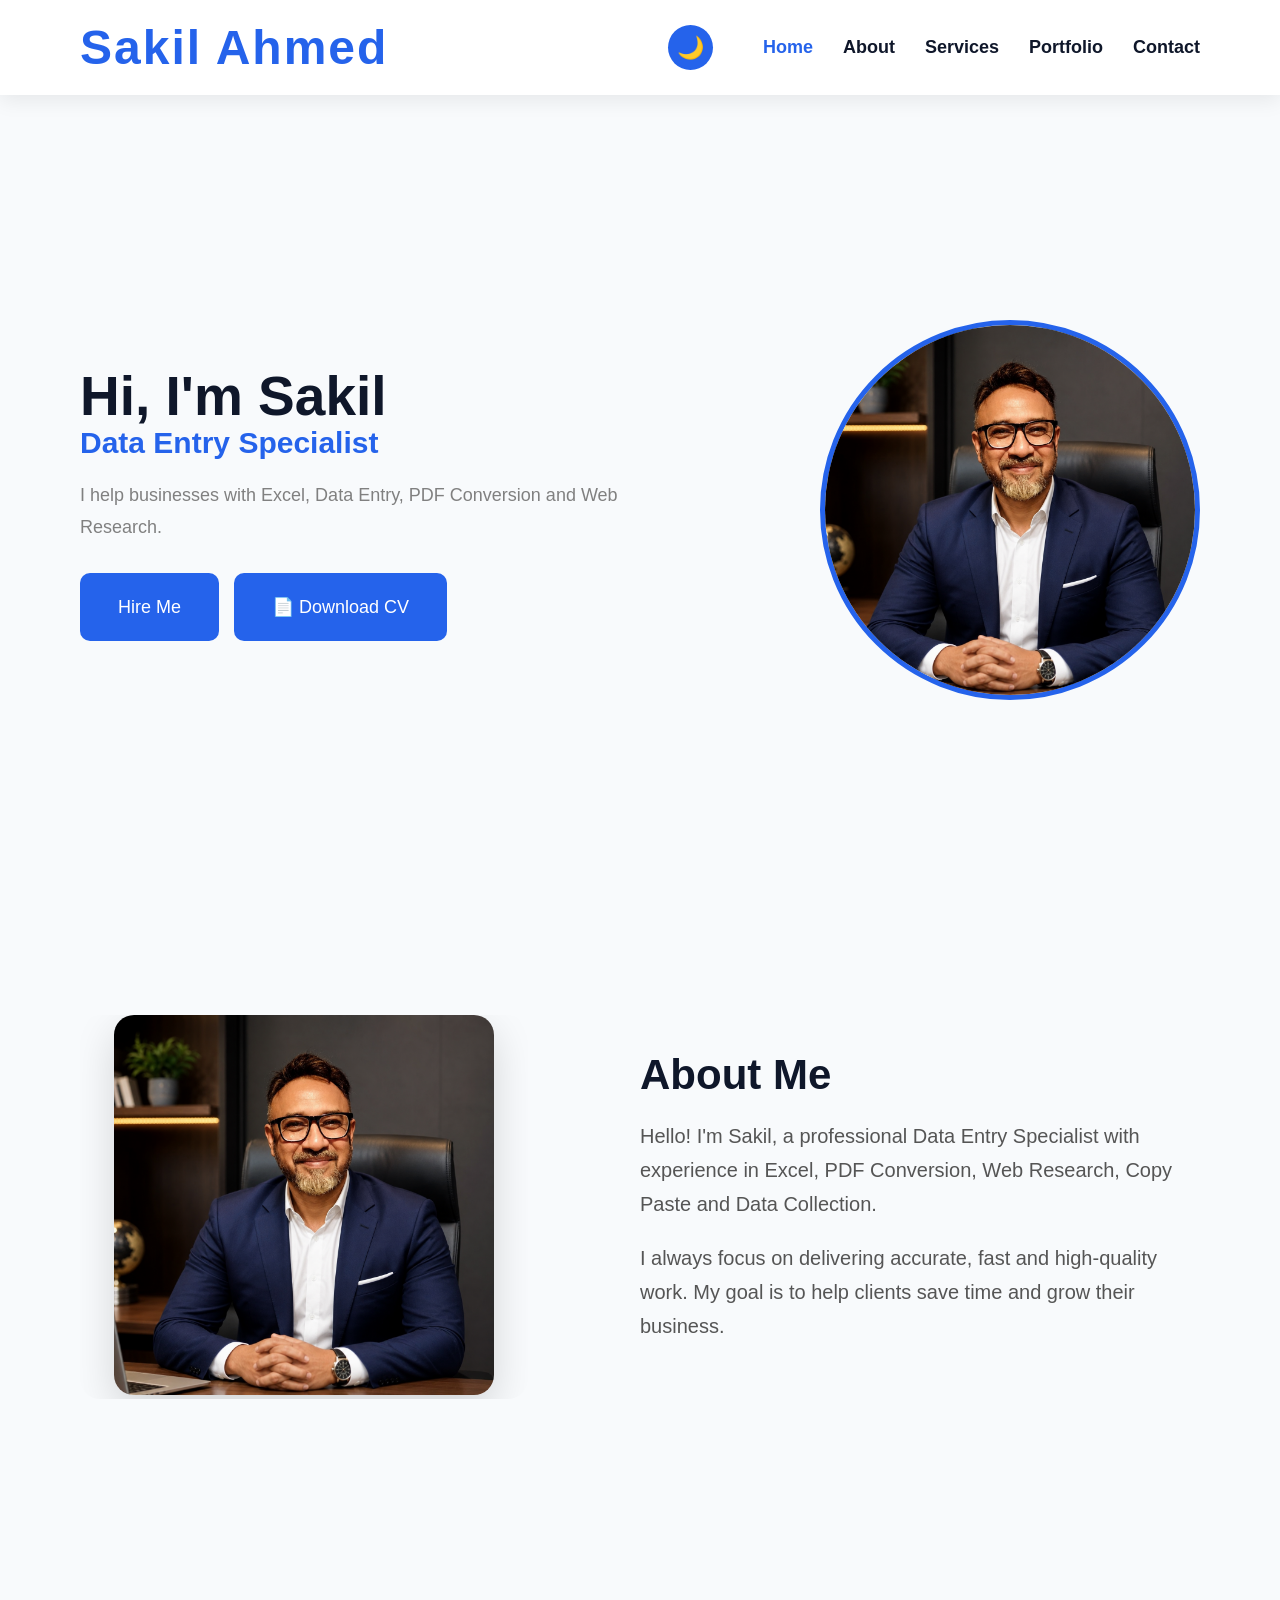
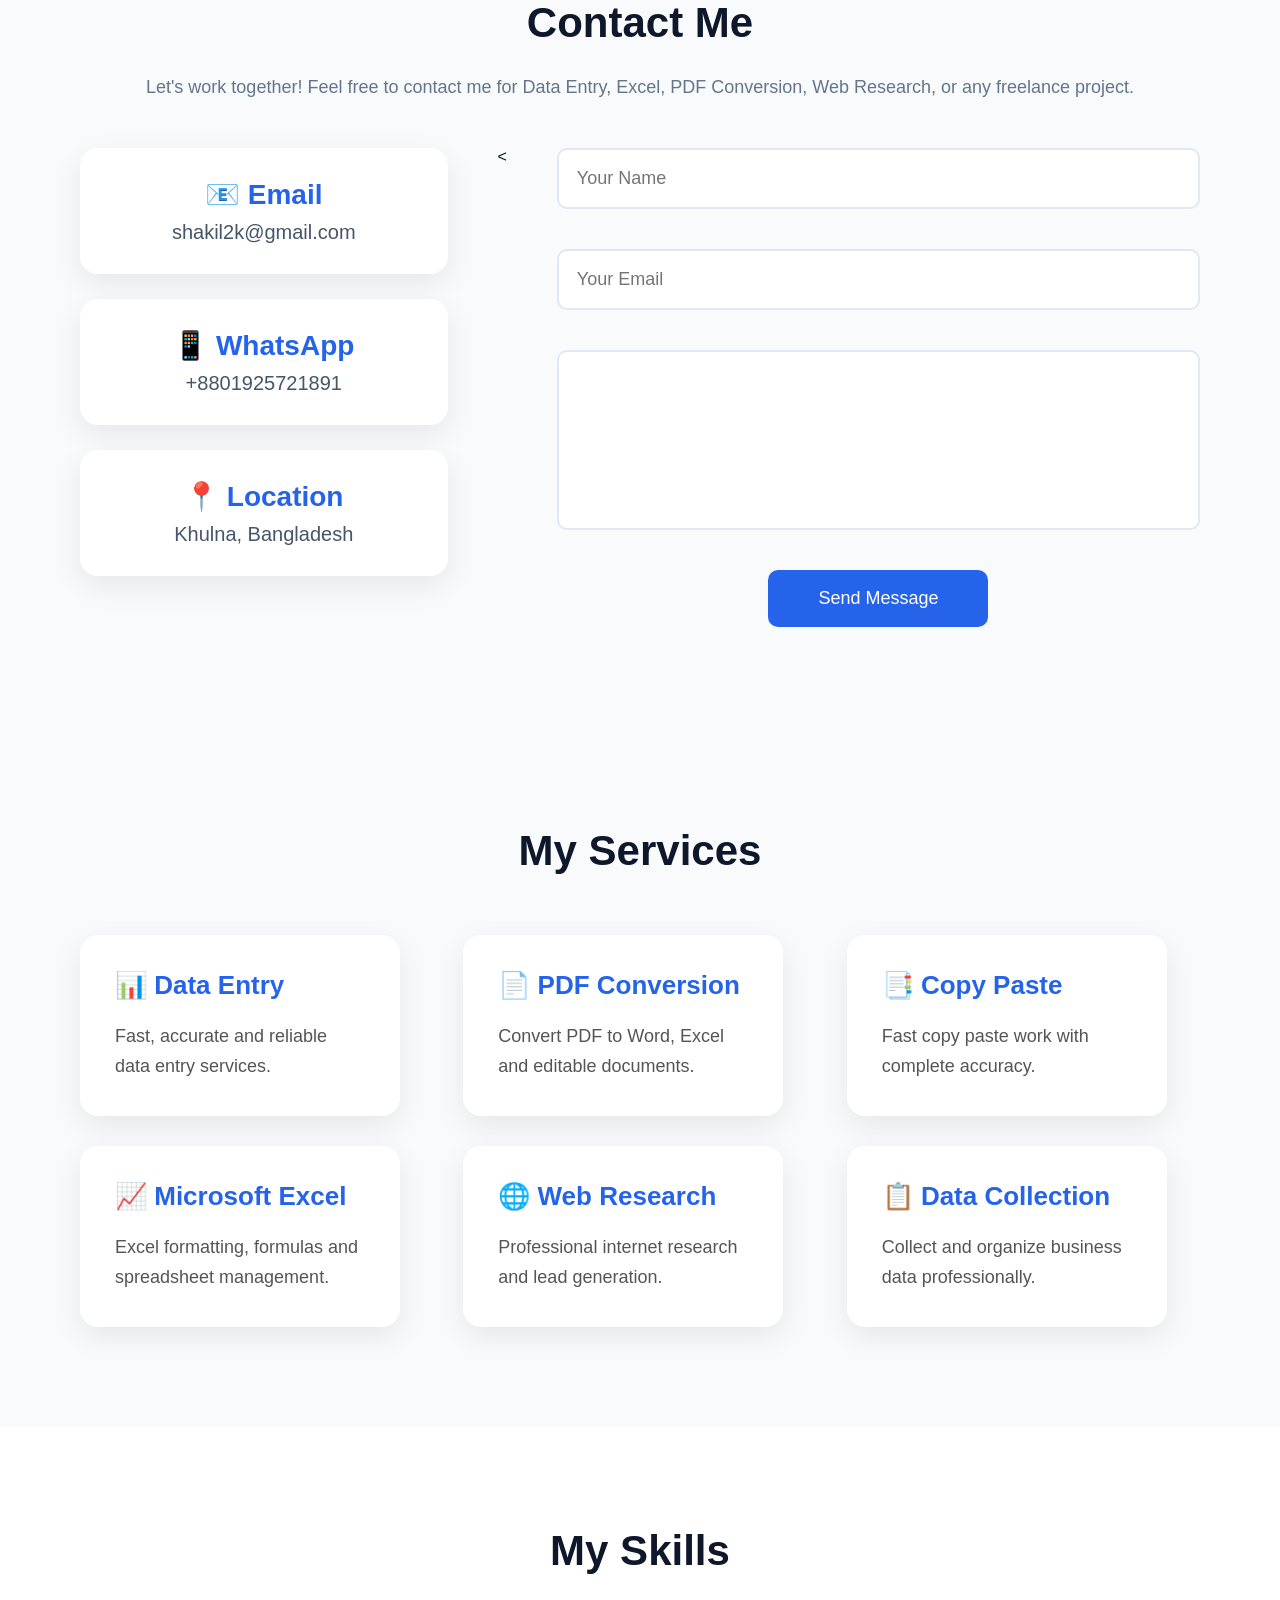
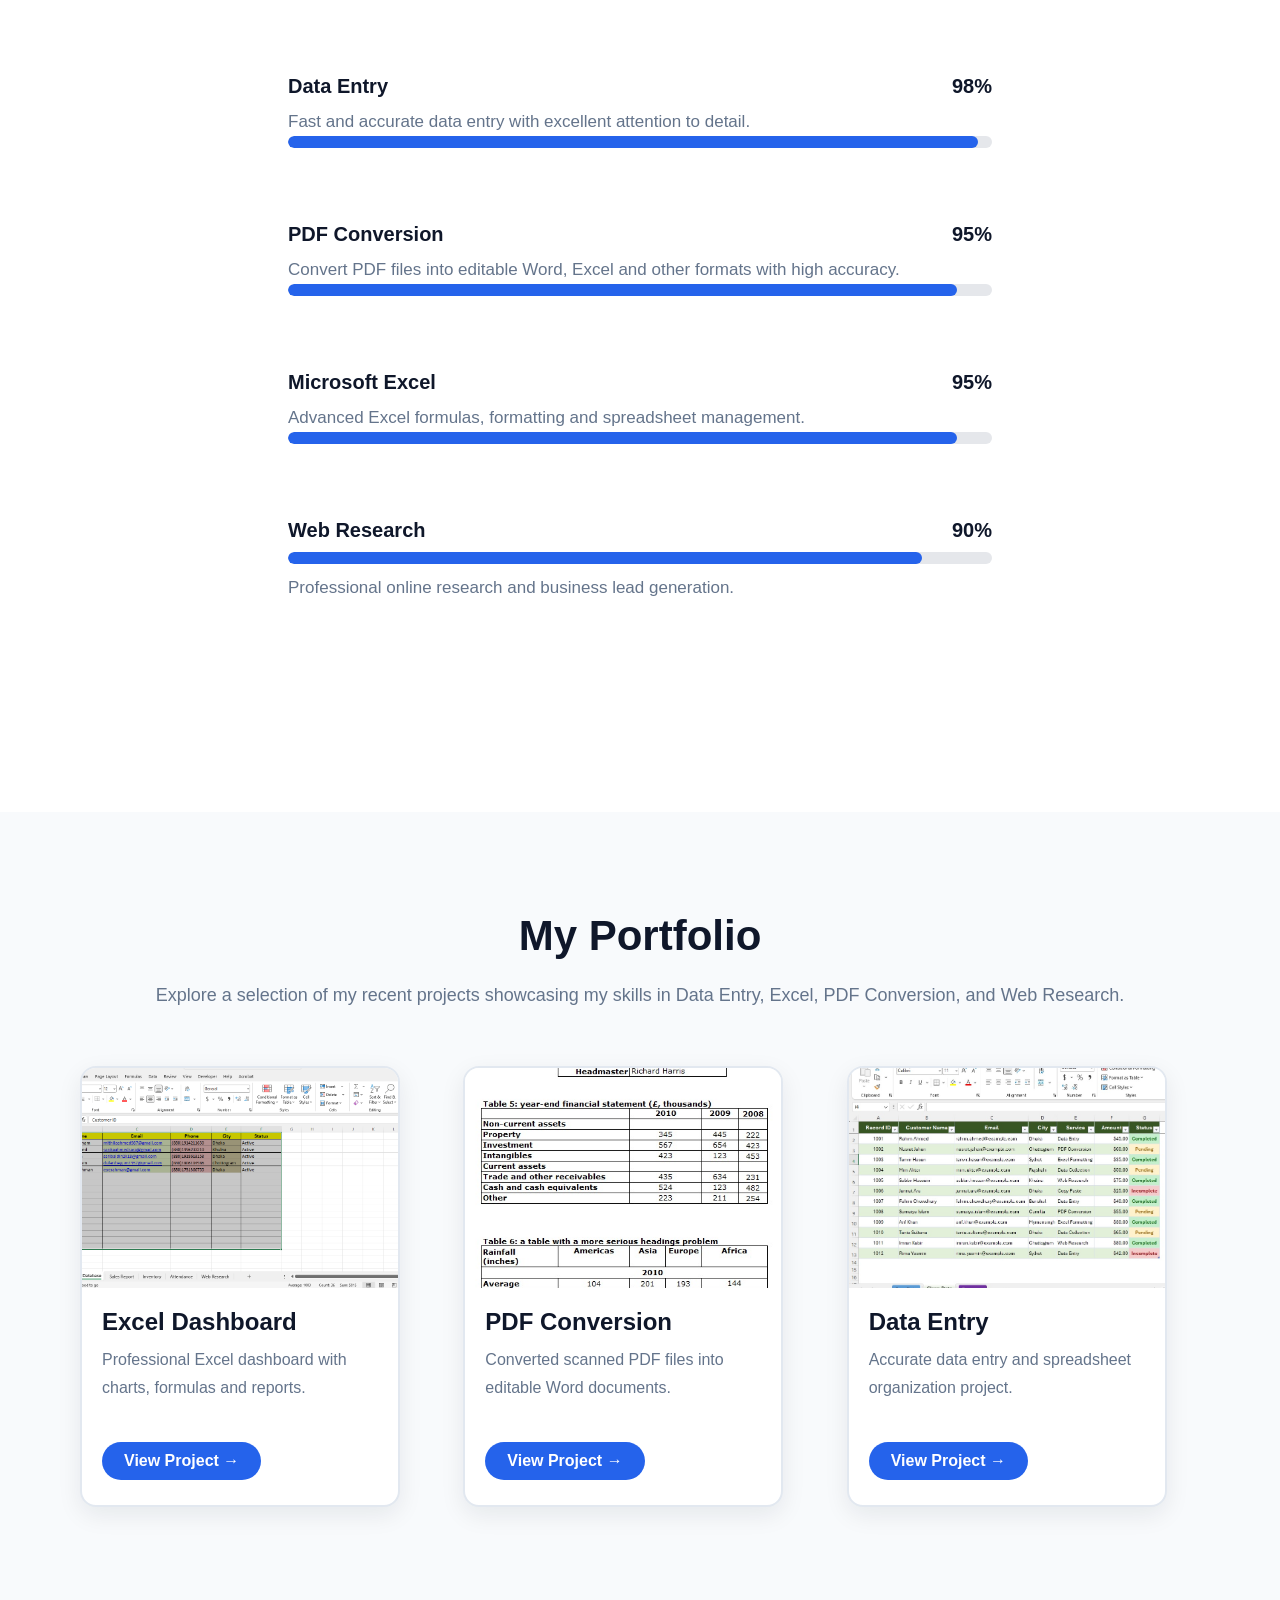
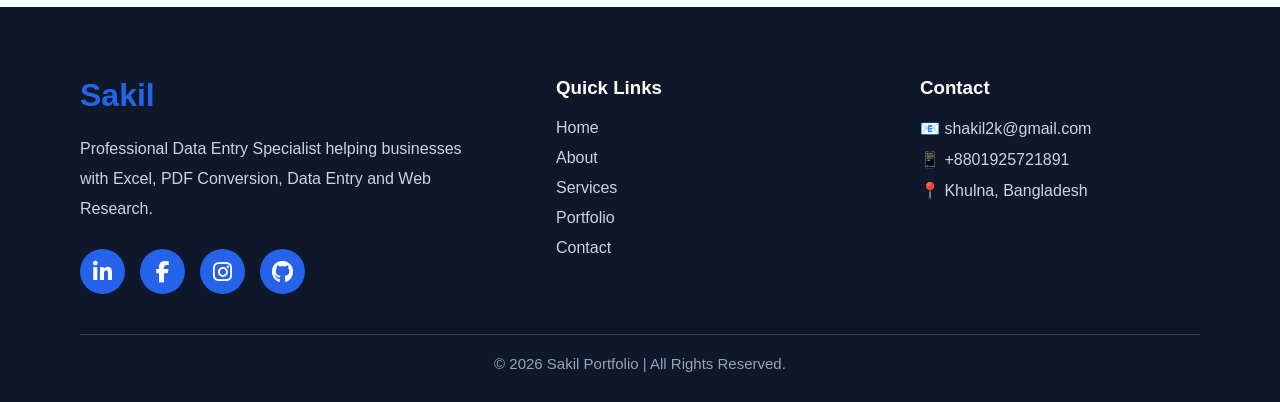
==== index.html @ e5d7cd82 "Add files via upload" ====
<!DOCTYPE html>
<html lang="en">
<head>
    <meta charset="UTF-8">
    <meta name="viewport" content="width=device-width, initial-scale=1.0">
    <title>PDF Conversion Project</title>

    <link rel="stylesheet" href="css/style.css">
    <link rel="stylesheet"
    href="https://cdnjs.cloudflare.com/ajax/libs/font-awesome/6.5.2/css/all.min.css">
    <link rel="stylesheet"
href="https://unpkg.com/aos@2.3.4/dist/aos.css">

</head>
<body id="body">

    <nav>
    <div class="logo">
    Sakil <span>Ahmed</span>
</div>
    <div class="theme-toggle">

    🌙

</div>
    <div class="menu-toggle">

    ☰

</div>

    <ul>
    <li><a href="#home">Home</a></li>
    <li><a href="#about">About</a></li>
    <li><a href="#services">Services</a></li>
    <li><a href="#portfolio">Portfolio</a></li>
    <li><a href="#contact">Contact</a></li>
</ul>
    
</nav>

<section id="home" class="hero">    

    <div class="hero-text" data-aos="fade-right">

        <h1>Hi, I'm Sakil</h1>

        <h2>Data Entry Specialist</h2>
        

        <p>
            I help businesses with Excel,
            Data Entry, PDF Conversion and
            Web Research.
        </p>
        <div class="buttons">

    <a href="#contact" class="btn-primary">
        Hire Me
    </a>

   <a href="assets/images/cv/Sakil-Ahmed-CV.pdf"
   download="Sakil-Ahmed-CV.pdf"
   class="btn-primary">
    📄 Download CV
</a>

</div>

    </div>

        <div class="hero-image" data-aos="fade-left">

        <img src="assets/images/sakil.png" alt="Sakil">
        </div>
    </section>

    <section id="about" class="about">

    <div class="about-image" data-aos="fade-right">
        <img src="assets/images/sakil.png" alt="Sakil">
    </div>

    <div class="about-text" data-aos="fade-left">

        <h2>About Me</h2>

        <p>
            Hello! I'm Sakil, a professional Data Entry Specialist with experience in Excel, PDF Conversion, Web Research, Copy Paste and Data Collection.
        </p>

        <p>
            I always focus on delivering accurate, fast and high-quality work. My goal is to help clients save time and grow their business.
        </p>

    </div>

</section>
<section id="contact" class="contact">

    <h2 class="section-title">
        Contact Me
    </h2>

    <p class="contact-subtitle">
        Let's work together! Feel free to contact me for Data Entry, Excel, PDF Conversion, Web Research, or any freelance project.
    </p>

    <div class="contact-container">

        <div class="contact-info"
     data-aos="fade-right">

            <div class="contact-item">
                <h3>📧 Email</h3>
                <p>
    <a href="mailto:shakil2k@gmail.com">
        shakil2k@gmail.com
    </a>
</p>
            </div>

            <div class="contact-item">
                <h3>📱 WhatsApp</h3>
                <p>
    <a href="https://wa.me/8801925721891"
   target="_blank"
   rel="noopener noreferrer">
    +8801925721891
</a>
</p>
            </div>

            <div class="contact-item">
                <h3>📍 Location</h3>
                <p>
    <a href="https://maps.google.com/?q=Khulna,Bangladesh" target="_blank">
        Khulna, Bangladesh
    </a>
</p>
            </div>

        </div>

        <<form
      action="https://formspree.io/f/xwlekarz"
      method="POST"
      class="contact-form"
      data-aos="fade-left">

            <input
            type="text"
            name="name"
            placeholder="Your Name"
            required>


            <input
            type="email"
            name="email"
            placeholder="Your Email"
            required>

            <textarea
            name="message"
            placeholder="Your Message"
            required>
            </textarea>

            <button
            type="submit"
            class="btn-primary">
                Send Message
            </button>

        </form>

    </div>

</section>
           
    

<section id="services" class="services">

    <h2 class="section-title">My Services</h2>

    <div class="services-container">

        <div class="service-card" data-aos="fade-up">
            <h3>📊 Data Entry</h3>
            <p>Fast, accurate and reliable data entry services.</p>
        </div>

        <div class="service-card" data-aos="fade-up" data-aos-delay="100">
            <h3>📄 PDF Conversion</h3>
            <p>Convert PDF to Word, Excel and editable documents.</p>
        </div>

        <div class="service-card" data-aos="fade-up" data-aos-delay="200">
            <h3>📑 Copy Paste</h3>
            <p>Fast copy paste work with complete accuracy.</p>
        </div>

        <div class="service-card" data-aos="fade-up" data-aos-delay="300">
            <h3>📈 Microsoft Excel</h3>
            <p>Excel formatting, formulas and spreadsheet management.</p>
        </div>

        <div class="service-card" data-aos="fade-up" data-aos-delay="400">
            <h3>🌐 Web Research</h3>
            <p>Professional internet research and lead generation.</p>
        </div>

        <div class="service-card" data-aos="fade-up" data-aos-delay="500">
            <h3>📋 Data Collection</h3>
            <p>Collect and organize business data professionally.</p>
        </div>

    </div>

</section>
<section id="skills" class="skills">

    <h2 class="section-title">
        My Skills
    </h2>

    <div class="skills-container">

        <div class="skill">

    <div class="skill">

    <div class="skill-info">
        <span>Data Entry</span>
        <span>98%</span>
    </div>

    <p class="skill-text">
        Fast and accurate data entry with excellent attention to detail.
    </p>

    <div class="skill-bar">
        <div class="skill-fill data-entry"></div>
    </div>

</div>

        <div class="skill">

    <div class="skill-info">
        <span>PDF Conversion</span>
        <span>95%</span>
    </div>

    <p class="skill-text">
        Convert PDF files into editable Word, Excel and other formats with high accuracy.
    </p>

    <div class="skill-bar">
        <div class="skill-fill pdf"></div>
    </div>

</div>

        <div class="skill">

    <div class="skill-info">
        <span>Microsoft Excel</span>
        <span>95%</span>
    </div>

    <p class="skill-text">
        Advanced Excel formulas, formatting and spreadsheet management.
    </p>

    <div class="skill-bar">
        <div class="skill-fill excel"></div>
    </div>

</div>

        <div class="skill">

            <div class="skill-info">
                <span>Web Research</span>
                <span>90%</span>
            </div>

            <div class="skill-bar">
                <div class="skill-fill research"></div>
            </div>
            <p class="skill-text">
    Professional online research and business lead generation.
</p>

        </div>

    </div>

</section>
<section id="portfolio" class="portfolio">

    <h2 class="section-title">My Portfolio</h2>

    <p class="portfolio-subtitle">
    Explore a selection of my recent projects showcasing my skills in Data Entry, Excel, PDF Conversion, and Web Research.
</p>

    <div class="portfolio-container">

        <!-- Project 1 -->

        <div class="portfolio-card" data-aos="fade-left" data-aos-delay="0">

            <img src="assets/images/portfolio/project1.png" alt="Project 1">

            <h3>Excel Dashboard</h3>

            <p>
                Professional Excel dashboard with charts, formulas and reports.
            </p>
            <a href="project1.html" class="project-btn">
                View Project →
            </a>
                      

        </div>

        <!-- Project 2 -->

        <div class="portfolio-card" data-aos="fade-left" data-aos-delay="300">

            <img src="assets/images/portfolio/project2.jpg" alt="Project 2">

            <h3>PDF Conversion</h3>

            <p>
                Converted scanned PDF files into editable Word documents.
            </p>
            <a href="project2.html" class="project-btn">
            View Project →
           </a>

        </div>

        <!-- Project 3 -->

        <div class="portfolio-card" data-aos="fade-left" data-aos-delay="600">

            <img src="assets/images/portfolio/project4.jpg" alt="Project 3">

            <h3>Data Entry</h3>

            <p>
                Accurate data entry and spreadsheet organization project.
            </p>
            <a href="project3.html" class="project-btn">
    View Project →
</a>

        </div>

    </div>

</section>

<footer data-aos="fade-up">

    <div class="footer-container">

        <div class="footer-left">

            <h2>Sakil</h2>

            <p>
                Professional Data Entry Specialist helping businesses with
                Excel, PDF Conversion, Data Entry and Web Research.
            </p>
            <div class="social-icons">

    <a href="https://www.linkedin.com" target="_blank">
        <i class="fab fa-linkedin-in"></i>
    </a>

    <a href="https://www.facebook.com" target="_blank">
        <i class="fab fa-facebook-f"></i>
    </a>

    <a href="https://www.instagram.com" target="_blank">
        <i class="fab fa-instagram"></i>
    </a>

    <a href="https://github.com" target="_blank">
        <i class="fab fa-github"></i>
    </a>

</div>

        </div>

        <div class="footer-links">

            <h3>Quick Links</h3>

            <a href="#home">Home</a>
            <a href="#about">About</a>
            <a href="#services">Services</a>
            <a href="#portfolio">Portfolio</a>
            <a href="#contact">Contact</a>

        </div>

        <div class="footer-contact">

            <h3>Contact</h3>

            <p>📧 shakil2k@gmail.com</p>
            <p>📱 +8801925721891</p>
            <p>📍 Khulna, Bangladesh</p>

        </div>

    </div>

    <hr>

    <p class="copyright">
        © 2026 Sakil Portfolio | All Rights Reserved.
    </p>

</footer>
<script src="https://unpkg.com/aos@2.3.4/dist/aos.js"></script>

<script src="js/script.js"></script>


</body>
</html>
---- css/style.css ----
* {
    margin: 0;
    padding: 0;
    box-sizing: border-box;
}
html{

    scroll-behavior:smooth;

}

body{

    font-family:Arial, sans-serif;

    background:#F8FAFC;

    color:#0F172A;
    overflow-x:hidden;

}


nav{
    position: sticky;
    top: 0;
    background: white;

    display: flex;
    justify-content: space-between;
    align-items: center;

    padding: 20px 80px;

    box-shadow: 0 5px 20px rgba(0,0,0,.08);
    z-index: 1000;
}
.menu-toggle{

    display:none;

    font-size:32px;

    cursor:pointer;

    color:#2563EB;

    user-select:none;

}

.logo{

    font-size:48px;

    font-weight:800;

    color:#2563EB;

    letter-spacing:2px;

    cursor:pointer;

    transition:.4s ease;

    user-select:none;

}
.logo:hover{

    transform:translateY(-3px) scale(1.08);

    text-shadow:0 0 10px rgba(37,99,235,.5);

}

nav ul{
    display: flex;
    list-style: none;
}

ul li{
    margin-left: 30px;
}

ul li a {
    color: #0F172A;
    text-decoration: none;
    font-size: 18px;
    font-weight: 600;
    transition: .3s;
}

ul li a:hover{
    color: #2563EB;
}
nav ul li a.active{

    color:#2563EB;

    font-weight:700;

}
ul li a.active{

    color:#2563EB;

    font-weight:700;

}
nav ul li a.active{

    color:#2563EB;

    font-weight:700;

}
.hero{
    display:flex;
    justify-content:space-between;
    align-items:center;
    min-height:80vh;
    padding:0 80px;
    margin-top:10px;
}

.hero h1 {
    font-size: 55px;
    color: #0F172A;
}

.hero h2 {
    color: #2563EB;
    margin-top: 15px;
}

.hero p {
    margin-top: 20px;
    font-size: 18px;
    color: gray;
}

.hero button {
    margin-top: 30px;
    padding: 15px 35px;
    background: #2563EB;
    color: white;
    border: none;
    border-radius: 8px;
    font-size: 18px;
    cursor: pointer;
}

.hero button:hover {
    background: #1E40AF;
}
.hero{
    display:flex;
    justify-content:space-between;
    align-items:center;
    font-size:20px;
line-height:32px;

    min-height:90vh;

    padding:0 80px;
}

.hero-text{

    width:50%;

}

.hero-image{

    width:380px;
    height:380px;
    border-radius:50%;
    overflow:hidden;
    border:5px solid #2563EB;
    transition:.4s ease;
}

.hero-image img{

    width:100%;
    height:100%;
    object-fit:cover;
    transition:transform .4s ease;
}
.hero-image:hover{

    box-shadow:0 0 35px rgba(37,99,235,.6);

}



.buttons{
    margin-top:30px;
    display:flex;
    gap:15px;
}

.btn-primary{

    background:#2563EB;

    color:white;

    border:none;

    padding:18px 38px;

    border-radius:10px;

    font-size:18px;

    cursor:pointer;

    transition:.3s;
    display:inline-block;

text-decoration:none;

text-align:center;
    

}
.btn-primary:hover{

    transform: translateY(-4px);
    background: #1E40AF;

}

.btn-secondary{

    margin-left:15px;

    background:white;

    color:#2563EB;

    border:2px solid #2563EB;

    padding:15px 35px;

    border-radius:8px;

    cursor:pointer;
    display:inline-block;

text-decoration:none;

text-align:center;

}
.btn-secondary:hover{

    transform: translateY(-4px);
    background: #2563EB;
    color: white;
    transition: .3s;

}
.about{

    display:flex;

    justify-content:space-between;

    align-items:center;

    padding:100px 80px;

    background:#F8FAFC;

}

.about-image{

    width:40%;

    text-align:center;

}

.about-image img{

    width:380px;

    border-radius:20px;

    box-shadow:0 15px 40px rgba(0,0,0,.15);

}

.about-text{

    width:50%;

}

.about-text h2{

    font-size:42px;

    color:#0F172A;

    margin-bottom:20px;

}

.about-text p{

    font-size:20px;

    line-height:34px;

    color:#555;

    margin-bottom:20px;

}
.services{

    padding:100px 80px;
    background:#F8FAFC;


}

.section-title{

    text-align:center;

    font-size:42px;

    color:#0F172A;

    margin-bottom:60px;

}
.service-card{
    width:320px;
    background:white;
    padding:35px;
    border-radius:20px;
    box-shadow:0 10px 25px rgba(0,0,0,.08);
    transition:.3s;
    text-align:left;
    cursor:pointer;
}
.services-container{
    display:flex;
    justify-content:center;
    gap:30px;
    flex-wrap:wrap;
}

.service-card{
    width:320px;
    padding:35px;
    background:white;
    border-radius:20px;
    box-shadow:0 10px 25px rgba(0,0,0,.08);
    transition:.3s;
}

.service-card:hover{
    transform:translateY(-10px);
    box-shadow:0 20px 40px rgba(37,99,235,.2);
}

.service-card h3{
    font-size:24px;
    color:#2563EB;
    margin-bottom:15px;
}

.service-card p{
    color:#555;
    line-height:28px;
}
.services-container{
    display:flex;
    justify-content:center;
    gap:30px;
    flex-wrap:wrap;
}

.service-card{
    width:320px;
    background:white;
    padding:35px;
    border-radius:20px;
    box-shadow:0 10px 25px rgba(0,0,0,.08);
    transition:.3s;
}

.service-card:hover{
    transform:translateY(-10px);
    box-shadow:0 20px 40px rgba(37,99,235,.2);
}

.service-card h3{
    font-size:24px;
    color:#2563EB;
    margin-bottom:15px;
}

.service-card p{
    color:#555;
    line-height:28px;
}
.services-container{
    display:flex;
    justify-content:center;
    gap:30px;
    flex-wrap:wrap;
}

.service-card{
    width:320px;
    background:#fff;
    padding:35px;
    border-radius:20px;
    box-shadow:0 10px 25px rgba(0,0,0,.08);
    transition:.3s;
}

.service-card:hover{
    transform:translateY(-10px);
    box-shadow:0 20px 40px rgba(37,99,235,.2);
}

.service-card h3{
    font-size:24px;
    color:#2563EB;
    margin-bottom:15px;
}

.service-card p{
    font-size:17px;
    line-height:28px;
    color:#555;
}
.services-container{

    display:grid;

    grid-template-columns:repeat(3,1fr);

    gap:30px;

    margin-top:50px;

}

.service-card{

    background:#fff;

    padding:35px;

    border-radius:18px;

    box-shadow:0 10px 30px rgba(0,0,0,.08);

    transition:.35s;

}

.service-card:hover{

    transform:translateY(-12px);

    box-shadow:0 20px 45px rgba(37,99,235,.25);

    border:2px solid #2563EB;

}

.service-card h3{

    color:#2563EB;

    font-size:26px;

    margin-bottom:20px;

}

.service-card p{

    color:#555;

    line-height:30px;

    font-size:18px;

}
.service-card h3{

    display:flex;

    align-items:center;

    gap:10px;

}
/* ===========================
   SKILLS SECTION
=========================== */

.skills{

    padding:100px 80px;

    background:#ffffff;

}

.skills-container{

    width:70%;

    margin:auto;

}

.skill{

    margin-bottom:35px;

}

.skill-info{

    display:flex;

    justify-content:space-between;

    margin-bottom:10px;

    font-size:20px;

    font-weight:600;

}

.skill-bar{

    width:100%;

    height:12px;

    background:#E5E7EB;

    border-radius:50px;

    overflow:hidden;

}

.skill-fill{

    height:100%;

    background:#2563EB;

    border-radius:50px;

}

/* Percentage */

.data-entry{

    width:98%;

}

.excel{

    width:95%;

}

.pdf{

    width:95%;

}

.research{

    width:90%;

}
.skill-text{

    margin-top:10px;

    color:#64748B;

    line-height:28px;

    font-size:17px;

}

.skill{

    transition:.35s;

    padding:20px;

    border-radius:15px;

}

.skill:hover{

    background:#F8FAFC;

    transform:translateY(-5px);

}
/* ===========================
   PORTFOLIO SECTION
=========================== */

.portfolio{

    padding:100px 80px;

    background:#F8FAFC;

}

.portfolio-subtitle{

    text-align:center;

    color:#64748B;

    font-size:18px;

    margin-top:-35px;

    margin-bottom:60px;

}

.portfolio-container{

    display:grid;

    grid-template-columns:repeat(auto-fit,minmax(300px,1fr));

    gap:30px;

}

.portfolio-card{

    width:320px;

    background:#fff;

    border-radius:20px;

    overflow:hidden;

    box-shadow:0 10px 30px rgba(0,0,0,.08);

    transition:.35s;

}

.portfolio-card:hover{

    transform:translateY(-10px);

    box-shadow:0 20px 45px rgba(37,99,235,.22);

}

.portfolio-card img{

    width:100%;

    height:220px;

    object-fit:cover;

}

.portfolio-card h3{

    font-size:24px;

    padding:20px 20px 10px;

    color:#0F172A;

}

.portfolio-card p{

    padding:0 20px 25px;

    color:#64748B;

    line-height:28px;

}
.project-btn{

    display:inline-block;

    margin:15px 20px 25px;

    padding:10px 22px;

    background:#2563EB;

    color:white;

    font-weight:600;

    text-decoration:none;

    border-radius:30px;

    transition:.3s;

}

.project-btn:hover{

    background:#1E40AF;

    transform:translateY(-3px);

}
/* ===========================
   CONTACT SECTION
=========================== */

.contact{

    padding:100px 80px;

    background:#F8FAFC;

}

.contact-subtitle{

    text-align:center;

    color:#64748B;

    font-size:18px;

    margin-bottom:60px;

}

.contact-container{

    display:flex;

    justify-content:space-between;

    align-items:flex-start;

    gap:50px;

    margin-top:50px;

}

.contact-info{

    width:40%;

    display:flex;

    flex-direction:column;

    gap:25px;

}

.contact-item{

    background:white;

    padding:30px;

    border-radius:18px;

    box-shadow:0 10px 30px rgba(0,0,0,.08);

    transition:.4s;

    cursor:pointer;

}

.contact-item h3{

    color:#2563EB;

    margin-bottom:10px;

    font-size:28px;

}

.contact-item p{

    color:#475569;

    font-size:20px;

}
.contact-item a{

    color:#475569;

    text-decoration:none;

    transition:.3s;

}

.contact-item a:hover{

    color:#2563EB;

}

.contact-form{

    width:70%;

    margin:auto;

    display:flex;

    flex-direction:column;

    gap:20px;

}

.contact-form input,

.contact-form textarea{

    width:100%;

    padding:18px;

    margin-bottom:20px;

    border:2px solid #E5E7EB;

    border-radius:10px;

    font-size:17px;

    outline:none;

    transition:.3s;

}

.contact-form input:focus,

.contact-form textarea:focus{

    border-color:#2563EB;

    box-shadow:0 0 15px rgba(37,99,235,.20);

}

.contact-form textarea{

    height:180px;

    resize:none;

}

.contact-form button{

    width:220px;

}
.contact-form button:hover{

    transform:translateY(-5px);

    box-shadow:0 10px 25px rgba(37,99,235,.30);

    transition:.3s;

}
.contact-item:hover{

    transform:translateY(-10px);

    box-shadow:0 20px 40px rgba(37,99,235,.20);

}
/* ===========================
   FOOTER
=========================== */

footer{

    background:#0F172A;

    color:white;

    padding:70px 80px 30px;

}

.footer-container{

    display:flex;

    justify-content:space-between;

    gap:50px;

    flex-wrap:wrap;

}

.footer-left{

    width:35%;

}

.footer-left h2{

    color:#2563EB;

    margin-bottom:20px;

    font-size:32px;

}

.footer-left p{

    color:#CBD5E1;

    line-height:30px;

}

.footer-links{

    width:25%;

}

.footer-links h3{

    margin-bottom:20px;

}

.footer-links a{

    display:block;

    color:#CBD5E1;

    text-decoration:none;

    margin-bottom:12px;

    transition:.3s;

}

.footer-links a:hover{

    color:#2563EB;

}

.footer-contact{

    width:25%;

}

.footer-contact h3{

    margin-bottom:20px;

}

.footer-contact p{

    color:#CBD5E1;

    margin-bottom:12px;

}

footer hr{

    margin:40px 0 20px;

    border:none;

    height:1px;

    background:#334155;

}

.copyright{

    text-align:center;

    color:#94A3B8;

    font-size:15px;

}

/*==========================
    SOCIAL ICONS
==========================*/

.social-icons{

    margin-top:25px;

    display:flex;

    gap:15px;

}

.social-icons a{

    width:45px;

    height:45px;

    background:#2563EB;

    color:white;

    text-decoration:none;

    display:flex;

    justify-content:center;

    align-items:center;

    border-radius:50%;

    font-size:22px;

    transition:.3s;

}

.social-icons a:hover{

    background:white;

    color:#2563EB;

    transform:translateY(-5px);

}
/*==========================
        CONTACT
==========================*/

.contact{

    padding:100px 80px;

    text-align:center;

}

.contact-subtitle{

    color:#64748B;

    font-size:18px;

    margin-top:-30px;

    margin-bottom:50px;

}

.contact-form{

    width:70%;

    margin:auto;

    display:flex;

    flex-direction:column;

    gap:20px;

}

.contact-form input,

.contact-form textarea{

    padding:18px;

    border:2px solid #E2E8F0;

    border-radius:10px;

    font-size:18px;

    outline:none;

    transition:.3s;

}

.contact-form input:focus,

.contact-form textarea:focus{

    border-color:#2563EB;

}

.contact-form button{

    width:220px;

    margin:auto;

}
/* =========================
   Responsive Design
========================= */

@media (max-width: 992px){

    nav{

        padding:20px 40px;

    }

    .hero,
    .about,
    .contact-container{

        flex-direction:column;

        text-align:center;

    }

    .hero-text,
    .hero-image,
    .about-text,
    .about-image,
    .contact-info,
    .contact-form{

        width:100%;

    }

    .hero-image{

        margin-top:40px;

    }

    .about-image{

        margin-bottom:40px;

    }

    .services-container,
    .portfolio-container{

        grid-template-columns:repeat(2,1fr);

    }

}
@media (max-width:768px){

    nav{
        

    padding:20px;

    position:relative;

}
.menu-toggle{

    display:block;

    position:absolute;

    right:25px;

    top:20px;

}

nav ul{

    display:none;

    flex-direction:column;

    width:100%;

    margin-top:20px;

    text-align:center;

}

nav ul.active{

    display:flex;

}

    nav ul{

        flex-wrap:wrap;

        justify-content:center;

        gap:20px;

    }

    .hero{

        padding:100px 25px;

    }

    .about,
    .services,
    .portfolio,
    .contact,
    footer{

        padding:80px 25px;

    }

    .services-container,
    .portfolio-container{

        grid-template-columns:1fr;

    }

    .hero h1{

        font-size:42px;

    }

}
.theme-toggle{

    width:45px;

    height:45px;

    display:flex;

    justify-content:center;

    align-items:center;

    background:#2563EB;

    color:white;

    font-size:22px;

    border-radius:50%;

    cursor:pointer;

    transition:.3s;

    margin-left:auto;

    margin-right:20px;

}

.theme-toggle:hover{

    transform:rotate(20deg) scale(1.1);

    background:#1E40AF;

}
.dark-mode{

    background:#0F172A;

    color:white;

}
.dark-mode nav{

    background:#1E293B;

}
.dark-mode .service-card,

.dark-mode .portfolio-card,

.dark-mode .contact-item{

    background:#1E293B;

    color:white;

}
.dark-mode .about,

.dark-mode .services,

.dark-mode .portfolio,

.dark-mode .skills,

.dark-mode .contact,

.dark-mode footer{

    background:#0F172A;

}
.dark-mode h1,
.dark-mode h2,
.dark-mode h3,
.dark-mode p,
.dark-mode span{

    color:white;

}
.dark-mode .skill{

    background:#1E293B;

}

.dark-mode .skill:hover{

    background:#2563EB;

}

.dark-mode .skill:hover h3,
.dark-mode .skill:hover p,
.dark-mode .skill:hover span{

    color:white;

}
.dark-mode nav ul li a{

    color:#F8FAFC;

}
.dark-mode nav ul li a:hover{

    color:#3B82F6;

}
.dark-mode nav ul li a.active{

    color:#60A5FA;

}
/* Portfolio Card */

.portfolio-card {
    overflow: hidden;
    border: 2px solid #E2E8F0;
    border-radius: 16px;
    box-shadow: 0 8px 25px rgba(15, 23, 42, 0.08);
    transition: .4s ease;
}
.portfolio-card:hover {
    border-color: #2563EB;
    box-shadow: 0 14px 35px rgba(37, 99, 235, 0.15);
    transform: translateY(-6px);
}

.portfolio-card:hover{

    transform:translateY(-10px);

    box-shadow:0 15px 35px rgba(37,99,235,.20);

}
.portfolio-card img{

    width:100%;

    display:block;

    transition:.4s ease;

}

.portfolio-card:hover img{

    transform:scale(1.08);

}
.hero-image{

    overflow: hidden;

    border-radius: 50%;

}

.hero-image img{

    transition: transform .5s ease;

    cursor: pointer;

}

.hero-image:hover img{

    transform:scale(1.02);

}
.about-image{

    overflow: hidden;

    border-radius: 20px;

}

.about-image img{

    transition: transform .5s ease;

    cursor: pointer;

}

.about-image:hover img{

    transform: scale(1.08);

}
.back-btn{
    display:inline-block;
    margin:30px;
    padding:10px 20px;
    background:#2563EB;
    color:#fff;
    text-decoration:none;
    border-radius:8px;
    font-weight:600;
    transition:.3s;
}

.back-btn:hover{
    background:#1E40AF;
}
.project-title{
    text-align:center;
    font-size:42px;
    color:#2563EB;
    margin-top:20px;
    margin-bottom:20px;
}
.project-content{
    max-width:900px;
    margin:50px auto;
    padding:0 20px;
}

.project-content h2{
    font-size:32px;
    color:#2563EB;
    margin-bottom:20px;
}

.project-content p{
    font-size:18px;
    line-height:1.8;
    color:#555;
    margin-bottom:20px;
}
.tools-list {
    list-style: none;
    padding: 0;
    margin-top: 20px;
}

.tools-list li {
    display: flex;
    align-items: center;
    gap: 12px;

    padding: 12px 15px;
    margin-bottom: 10px;

    border: 1px solid #e5e7eb;
    border-radius: 10px;
    background: #ffffff;

    font-size: 16px;
    color: #1e293b;

    box-shadow: 0 2px 8px rgba(0, 0, 0, 0.04);

    transition: 0.3s ease;
}

.tool-icon {
    width: 32px;
    height: 32px;

    display: flex;
    align-items: center;
    justify-content: center;

    background: #15803d;
    color: white;

    border-radius: 6px;

    flex-shrink: 0;
}

.tool-icon i {
    font-size: 17px;
}

.tools-list li:hover {
    transform: translateX(5px);
    box-shadow: 0 4px 12px rgba(0, 0, 0, 0.08);
}

.features-list {
    margin-top: 10px;
    padding-left: 30px;
    
}

.features-list li {
    margin-bottom: 10px;
    font-size: 18px;
    color: #444;
}
.project-content p {
    line-height: 1.7;
    margin-bottom: 15px;
    max-width: 850px;
    color: #444;
}
.features-list {
    list-style: none;
    padding: 0;
    margin-top: 20px;
}

.features-list li {
    display: flex;
    align-items: center;
    gap: 12px;

    margin-bottom: 12px;

    font-size: 16px;
    color: #1e293b;
}

.feature-icon {
    width: 22px;
    height: 22px;

    display: flex;
    align-items: center;
    justify-content: center;

    background: #2563EB;
    color: white;

    border-radius: 50%;

    flex-shrink: 0;
}

.feature-icon i {
    font-size: 12px;
}
.project-gallery {
    display: grid;
    grid-template-columns: repeat(2, 1fr);
    gap: 25px;
    margin-top: 25px;
}

.project-gallery .project-image {
    margin: 0;
}

.project-gallery img {
    width: 85%;
    height: auto;
    object-fit: contain;
    border-radius: 12px;
    display: block;
}
.project-bottom {
    display: grid;
    grid-template-columns: 1fr 1fr;
    gap: 50px;
    margin-top: 50px;
}

.project-bottom > div {
    border-top: 2px solid #e5e7eb;
    padding-top: 25px;
}
@media (max-width: 768px) {

    .project-bottom {
        grid-template-columns: 1fr;
        gap: 30px;
    }

    .project-gallery {
        grid-template-columns: 1fr;
    }

}
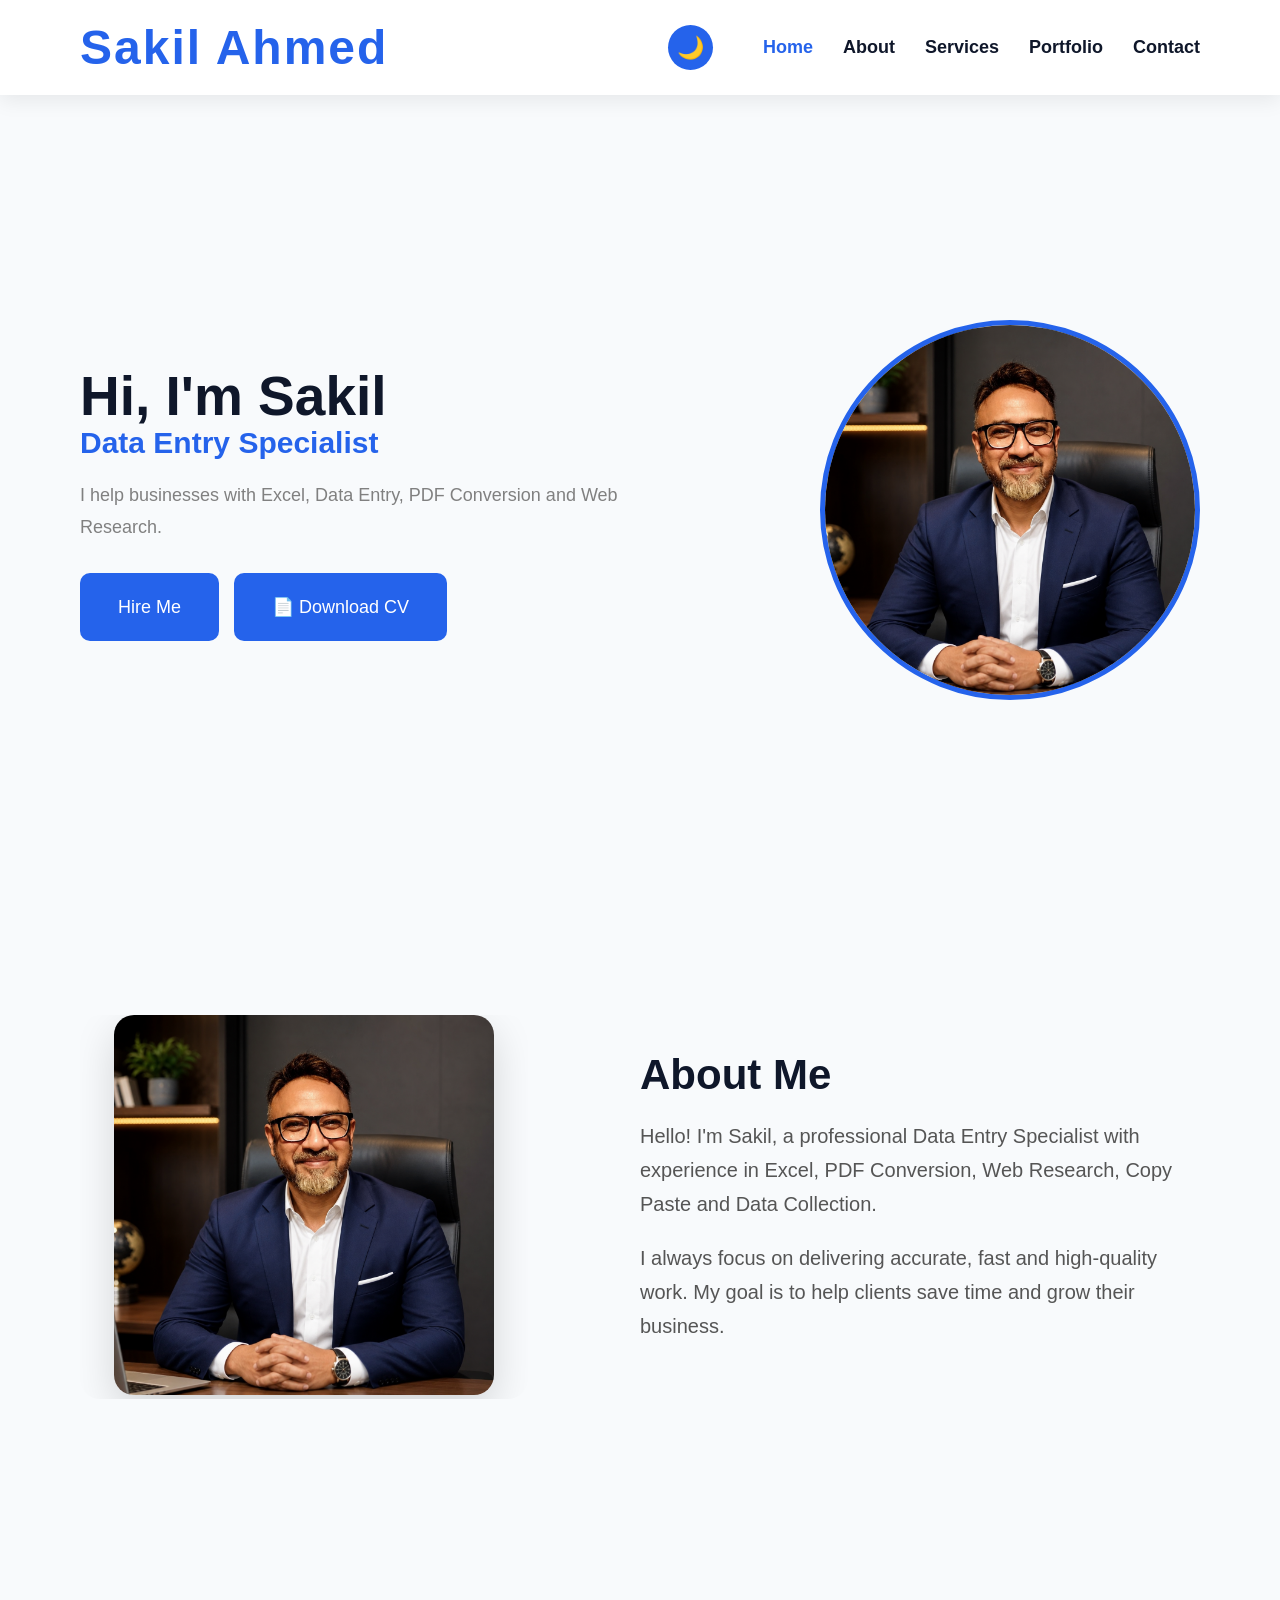
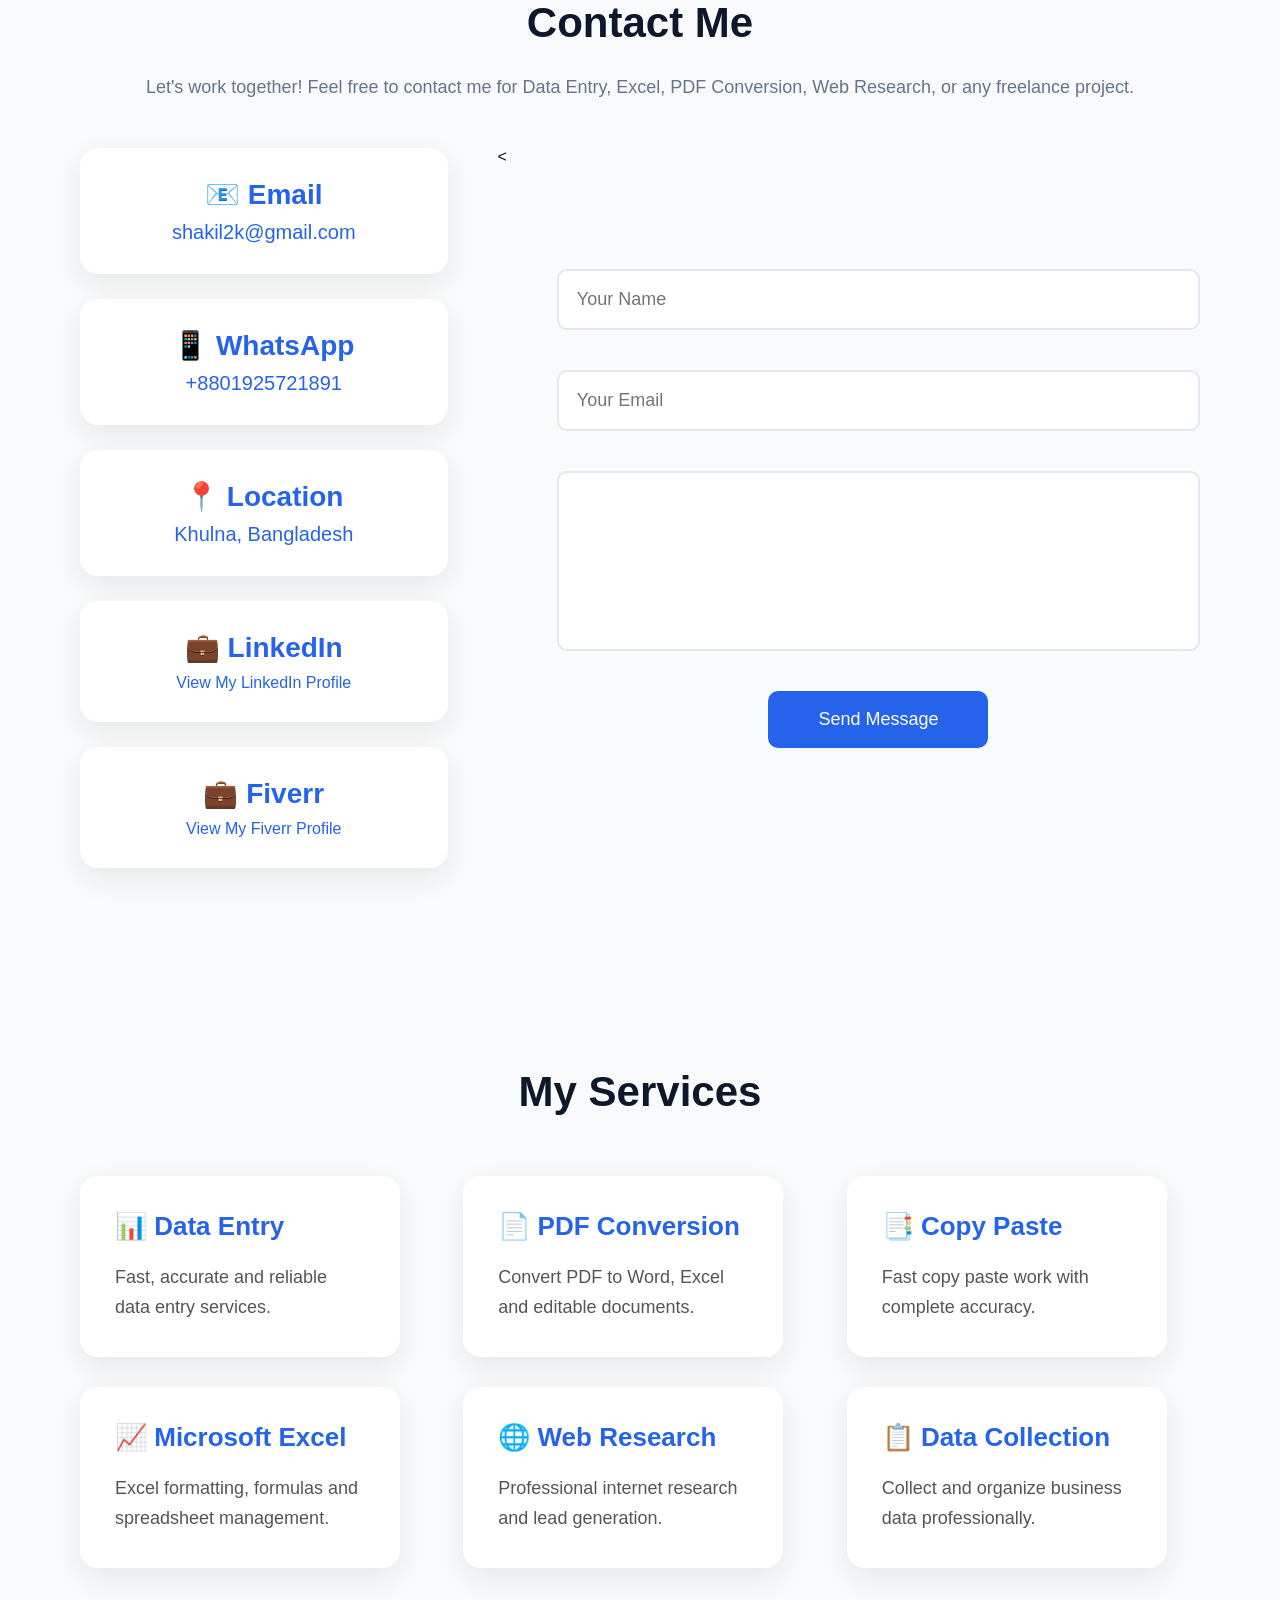
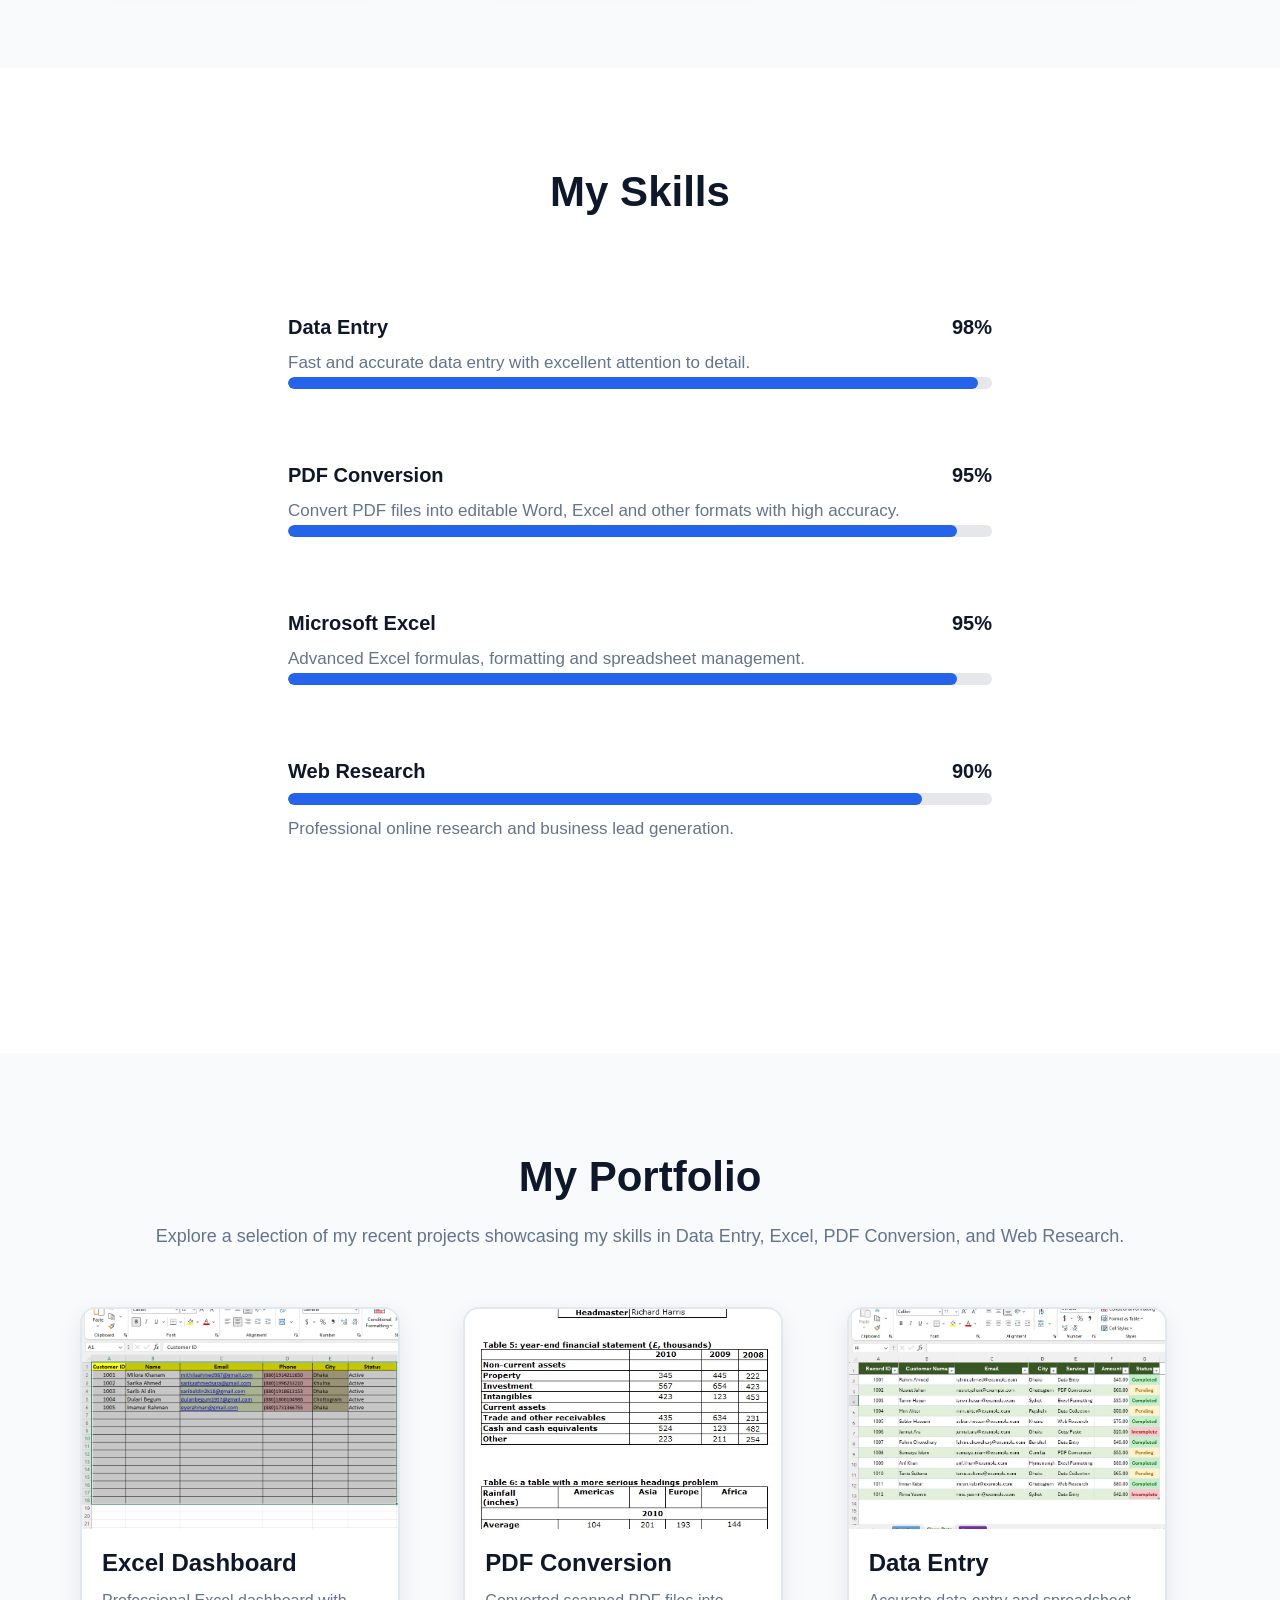
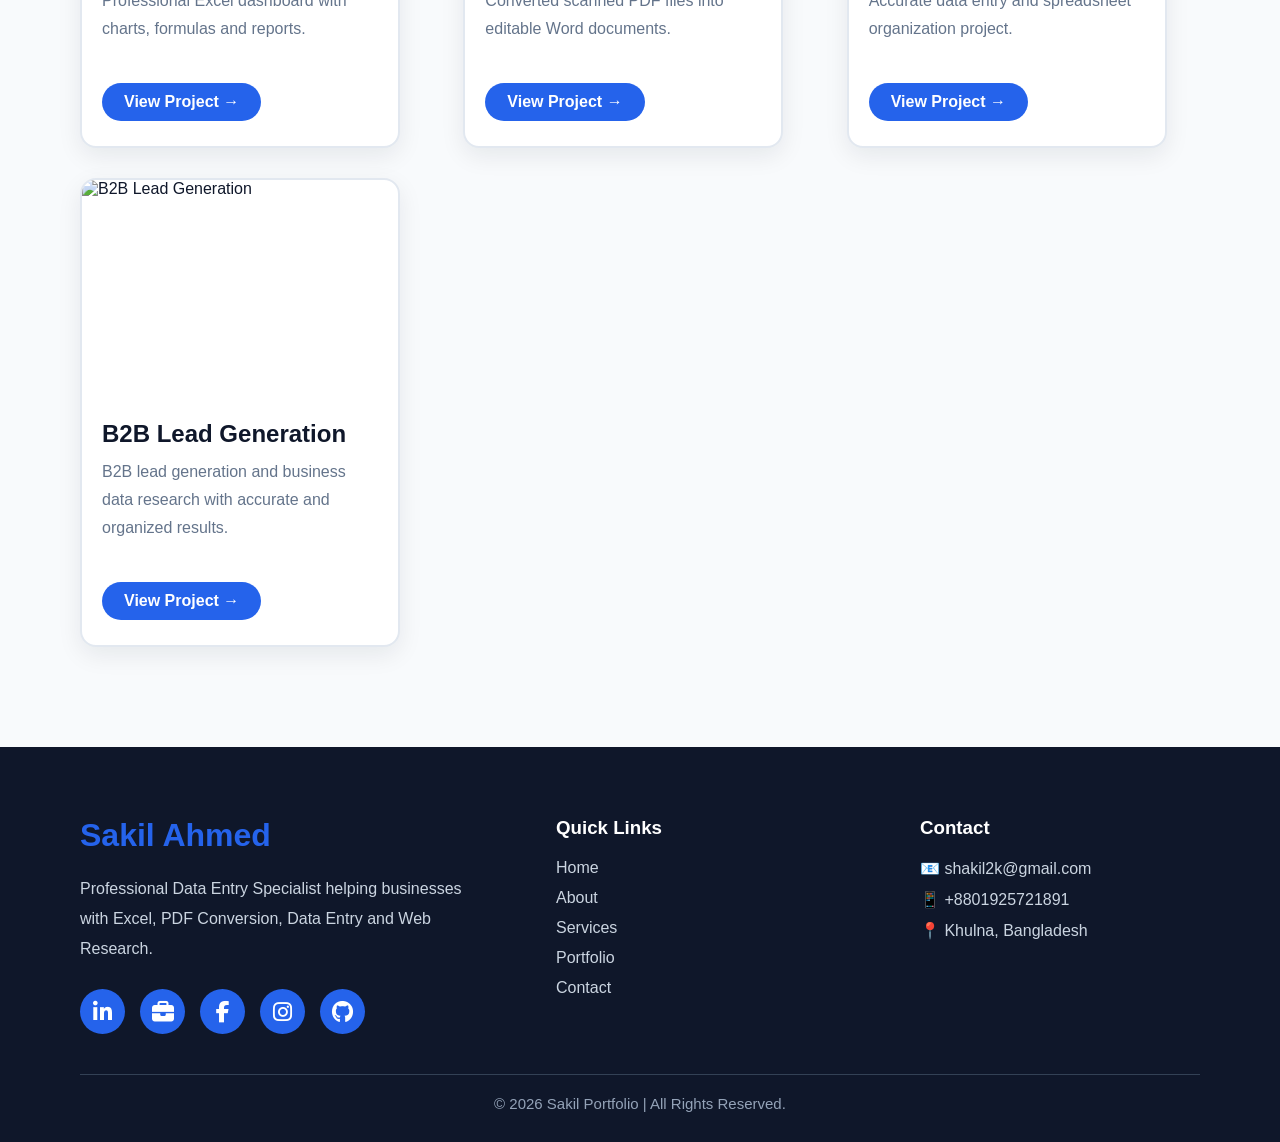
==== commit a5c7f76d: "Update index.html" ====
--- a/index.html
+++ b/index.html
@@ -139,6 +139,19 @@
     </a>
 </p>
             </div>
+                        <div class="contact-item">
+                <h3>💼 LinkedIn</h3>
+                <a href="https://www.linkedin.com/in/sakil-ahmed-47ab47226/" target="_blank" rel="noopener noreferrer">
+                    View My LinkedIn Profile
+                </a>
+            </div>
+
+            <div class="contact-item">
+                <h3>💼 Fiverr</h3>
+                <a href="https://www.fiverr.com/s7_xoxo" target="_blank" rel="noopener noreferrer">
+                    View My Fiverr Profile
+                </a>
+            </div>
 
         </div>
 
@@ -176,6 +189,7 @@
         </form>
 
     </div>
+    
 
 </section>
            
@@ -360,7 +374,25 @@
     View Project →
 </a>
 
-        </div>
+
+        </div>
+        <!-- Project 4 -->
+
+<div class="portfolio-card" data-aos="fade-left" data-aos-delay="900">
+
+    <img src="assets/images/portfolio/project6.png" alt="B2B Lead Generation">
+
+    <h3>B2B Lead Generation</h3>
+
+    <p>
+        B2B lead generation and business data research with accurate and organized results.
+    </p>
+
+    <a href="project4.html" class="project-btn">
+        View Project →
+    </a>
+
+</div>
 
     </div>
 
@@ -372,7 +404,7 @@
 
         <div class="footer-left">
 
-            <h2>Sakil</h2>
+            <h2>Sakil Ahmed</h2>
 
             <p>
                 Professional Data Entry Specialist helping businesses with
@@ -380,8 +412,12 @@
             </p>
             <div class="social-icons">
 
-    <a href="https://www.linkedin.com" target="_blank">
-        <i class="fab fa-linkedin-in"></i>
+    <a href="https://www.linkedin.com/in/sakil-ahmed-47ab47226/" target="_blank" rel="noopener noreferrer">
+    <i class="fab fa-linkedin-in"></i>
+</a>
+
+    <a href="https://www.fiverr.com/s7_xoxo" target="_blank" rel="noopener noreferrer" aria-label="Fiverr">
+    <i class="fas fa-briefcase"></i>
     </a>
 
     <a href="https://www.facebook.com" target="_blank">
@@ -421,8 +457,10 @@
             <p>📍 Khulna, Bangladesh</p>
 
         </div>
-
-    </div>
+        
+
+    </div>
+    
 
     <hr>
 
@@ -437,4 +475,4 @@
 
 
 </body>
-</html>+</html>
--- a/css/style.css
+++ b/css/style.css
@@ -832,7 +832,7 @@
 }
 .contact-item a{
 
-    color:#475569;
+    color:#2563EB;
 
     text-decoration:none;
 
@@ -1643,7 +1643,7 @@
 }
 .project-gallery {
     display: grid;
-    grid-template-columns: repeat(2, 1fr);
+    grid-template-columns: 1fr;
     gap: 25px;
     margin-top: 25px;
 }
@@ -1681,4 +1681,116 @@
         grid-template-columns: 1fr;
     }
 
-}+}
+/* Mobile Skills Fix */
+@media (max-width: 768px) {
+
+    .skills {
+        padding: 70px 20px;
+    }
+
+    .skills-container {
+        width: 100%;
+        max-width: 500px;
+        margin: auto;
+    }
+
+    .skill {
+        margin-bottom: 30px;
+    }
+
+    .skill-info {
+        font-size: 17px;
+        margin-bottom: 8px;
+    }
+
+    .skill-bar {
+        height: 10px;
+    }
+
+}
+/* Mobile Hero Fix */
+@media (max-width: 768px) {
+
+    .hero {
+        min-height: auto;
+        padding: 40px 20px 60px;
+        margin-top: 0;
+        flex-direction: column;
+        justify-content: center;
+        text-align: center;
+        gap: 40px;
+    }
+
+    .hero-text {
+        width: 100%;
+    }
+
+    .hero h1 {
+        font-size: 38px;
+    }
+
+    .hero h2 {
+        font-size: 24px;
+        margin-top: 10px;
+    }
+
+    .hero p {
+        font-size: 16px;
+        line-height: 25px;
+        margin-top: 15px;
+    }
+
+    .hero button {
+        margin-top: 20px;
+        padding: 12px 25px;
+        font-size: 16px;
+    }
+
+    .hero-image {
+        width: 230px;
+        height: 230px;
+        border-width: 4px;
+    }
+
+}
+/* Make Ahmed blue in dark mode */
+.dark-mode .logo span {
+    color: #2563EB;
+}
+.project-image {
+    width: 100%;
+    margin: 25px auto;
+    text-align: center;
+}
+
+.project-image {
+    width: 100%;
+    text-align: center;
+    margin: 25px auto;
+}
+
+.project-image img {
+    width: 100%;
+    max-width: 1000px;
+    height: auto;
+    display: inline-block;
+    object-fit: contain;
+    border-radius: 10px;
+}
+
+    .project-image {
+        width: 100%;
+        padding: 0 10px;
+        box-sizing: border-box;
+    }
+
+    .project-image img {
+        width: 80%;
+        height: auto;
+        max-width: 100%;
+        object-fit: contain;
+        border-radius: 8px;
+    }
+
+@media (max-width: 768px)
